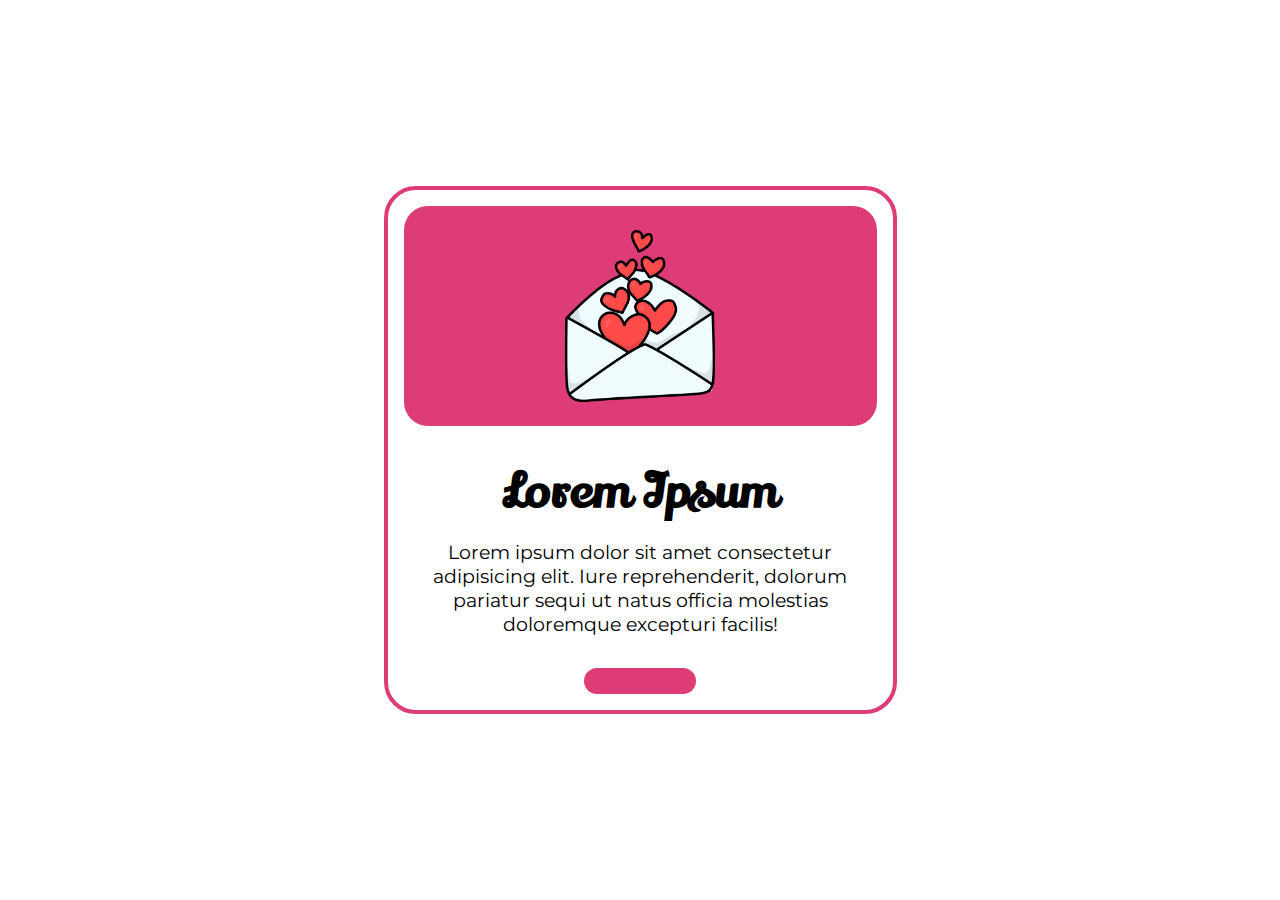
==== index.html @ 19cef732 "Primer commit" ====
<!DOCTYPE html>
<html lang="en">

<head>
    <meta charset="UTF-8">
    <meta name="viewport" content="width=device-width, initial-scale=1.0">
    <link rel="stylesheet" href="css/style.css">


    <link rel="stylesheet" href="https://cdnjs.cloudflare.com/ajax/libs/font-awesome/6.5.2/css/all.min.css" integrity="sha512-SnH5WK+bZxgPHs44uWIX+LLJAJ9/2PkPKZ5QiAj6Ta86w+fsb2TkcmfRyVX3pBnMFcV7oQPJkl9QevSCWr3W6A==" crossorigin="anonymous" referrerpolicy="no-referrer" />

    <title>Holis</title>
</head>

<body>

    <section class="contenedor">

        <div class="subcont">
            <div class="arriba">

                <img src="img/pngwing.com (1).png" alt="">

            </div>

            <div class="abajo">

                <h1 class="titulo">
                    Lorem Ipsum
                </h1>

                <p class="texto">
                    Lorem ipsum dolor sit amet consectetur adipisicing elit. Iure reprehenderit, dolorum pariatur sequi
                    ut natus officia molestias doloremque excepturi facilis!
                </p>

            </div>

            <div class="boton">

                <a href="cart.html">
                    <i class="fa-solid fa-circle-chevron-right"></i>
                </a>

            </div>
        </div>

    </section>


</body>

</html>
---- css/style.css ----
@import url('https://fonts.googleapis.com/css2?family=Lily+Script+One&display=swap');
@import url('https://fonts.googleapis.com/css2?family=Lily+Script+One&family=Montserrat:ital,wght@0,100..900;1,100..900&display=swap');

* {
    margin: 0;
    padding: 0;
    box-sizing: border-box;
    /* font-family: "Lily Script One", system-ui; */
}

:root {
    --color-rosa: #DD3C77;
    --color-negro: #000000;
    --tamanio-texto: 1.1rem;
    --bordes: 2rem;
    --letra-lily: "Lily Script One", system-ui;
    --letra-mont: "Montserrat", sans-serif;
    --bordes-btn: .9rem;
    --color-blanco: #ffffff;
}

.contenedor {
    width: 100%;
    max-width: 570px;
    min-height: 100vh;
    display: flex;
    justify-content: center;
    align-items: center;
    margin: 0 auto;
}

.subcont {
    border: 4px solid var(--color-rosa);
    overflow: hidden;
    width: 90%;
    margin: 0 auto;
    border-radius: var(--bordes);
    padding: 1rem;
}

.arriba {
    background: var(--color-rosa);
    display: flex;
    justify-content: center;
    align-items: center;
    padding: 1.5rem;
    border-radius: 1.5rem;
}

.arriba img {
    width: 35vw;
    max-width: 150px;
}

.abajo {
    margin: 2rem 0;
    text-align: center;
}
.titulo, .titulo_cart {
    font-size: 3rem;
    font-family: var(--letra-lily);
    margin-bottom: 1rem;
    color: var(--color-negro);
    text-align: center;
}
.texto, .texto_cart {
    font-size: 1.2rem;
    color: var(--color-negro);
    font-family: var(--letra-mont);
    text-align: center;
}

.boton {
  display: flex;
  justify-content: center;
  align-items: center;
}

a {
    text-decoration: none;
    display: block;
    padding: .8rem 3.5rem;
    border-radius: var(--bordes-btn);
    color: var(--color-negro);
    background: var(--color-rosa);
}
a i {
    font-size: 2.7rem;
    color: var(--color-blanco);
}



/* SECCIÓN CARTA */

.flork {
    width: 28vw;
    max-width: 100px;
    position: fixed;
    bottom: 0;
    left: 0;
}

.btn {
    margin-top: 2rem;
}
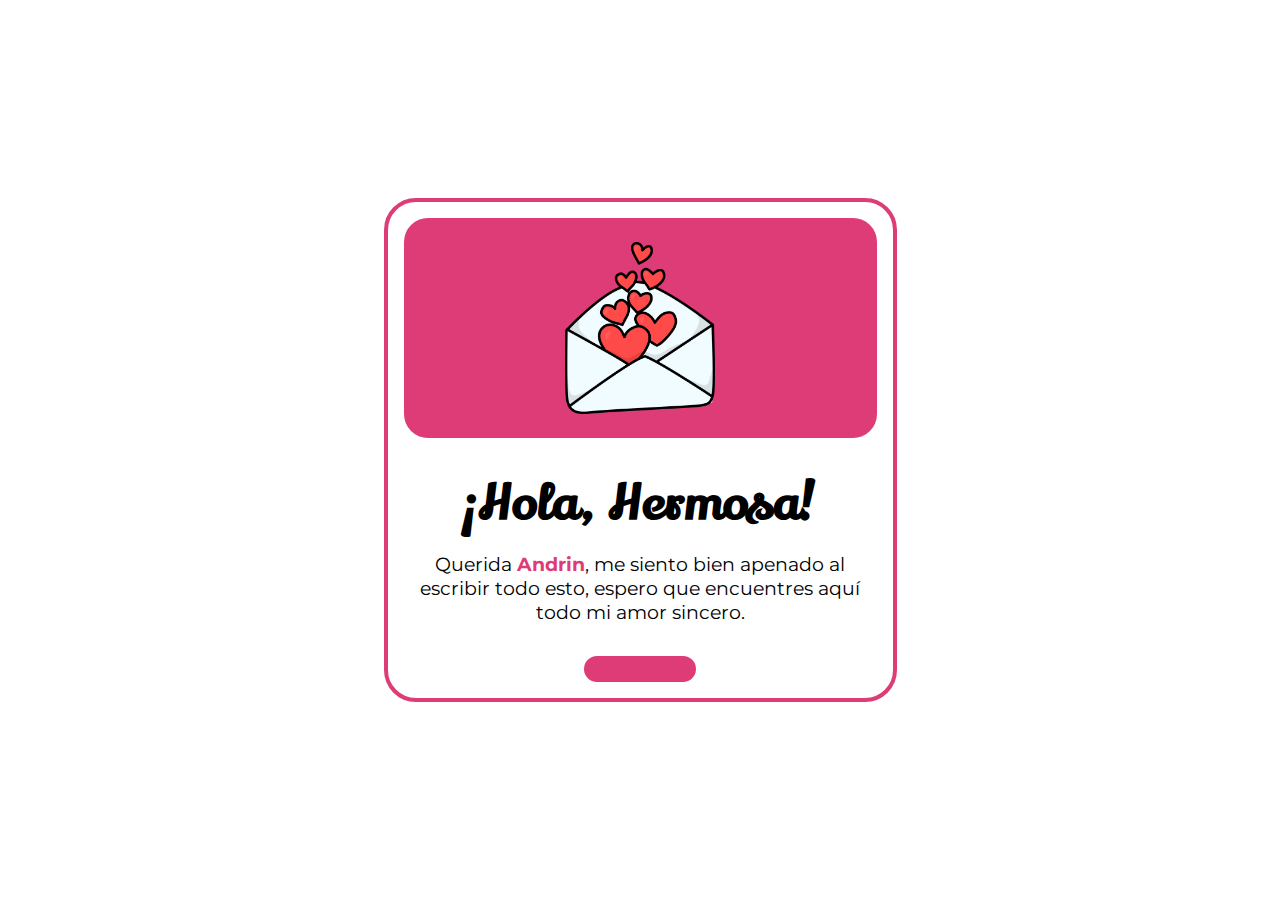
==== commit c92c873c: "Completado al 100%" ====
--- a/index.html
+++ b/index.html
@@ -4,12 +4,13 @@
 <head>
     <meta charset="UTF-8">
     <meta name="viewport" content="width=device-width, initial-scale=1.0">
-    <link rel="stylesheet" href="css/style.css">
+    <link rel="stylesheet" href="assets/css/style.css">
 
+    <link rel="shortcut icon" href="assets/img/corazon.png" type="image/x-icon">
 
     <link rel="stylesheet" href="https://cdnjs.cloudflare.com/ajax/libs/font-awesome/6.5.2/css/all.min.css" integrity="sha512-SnH5WK+bZxgPHs44uWIX+LLJAJ9/2PkPKZ5QiAj6Ta86w+fsb2TkcmfRyVX3pBnMFcV7oQPJkl9QevSCWr3W6A==" crossorigin="anonymous" referrerpolicy="no-referrer" />
 
-    <title>Holis</title>
+    <title>Momento de pasar pena</title>
 </head>
 
 <body>
@@ -19,19 +20,18 @@
         <div class="subcont">
             <div class="arriba">
 
-                <img src="img/pngwing.com (1).png" alt="">
+                <img src="assets/img/pngwing.com (1).png" alt="">
 
             </div>
 
             <div class="abajo">
 
                 <h1 class="titulo">
-                    Lorem Ipsum
+                    ¡Hola, Hermosa!
                 </h1>
 
                 <p class="texto">
-                    Lorem ipsum dolor sit amet consectetur adipisicing elit. Iure reprehenderit, dolorum pariatur sequi
-                    ut natus officia molestias doloremque excepturi facilis!
+                    Querida <span>Andrin</span>, me siento bien apenado al escribir todo esto, espero que encuentres aquí todo mi amor sincero.
                 </p>
 
             </div>
@@ -48,6 +48,7 @@
     </section>
 
 
+    <script src="assets/js/index.js"></script>
 </body>
 
 </html>--- a/assets/css/style.css
+++ b/assets/css/style.css
@@ -0,0 +1,168 @@
+@import url('https://fonts.googleapis.com/css2?family=Lily+Script+One&display=swap');
+@import url('https://fonts.googleapis.com/css2?family=Lily+Script+One&family=Montserrat:ital,wght@0,100..900;1,100..900&display=swap');
+
+* {
+    margin: 0;
+    padding: 0;
+    box-sizing: border-box;
+    /* font-family: "Lily Script One", system-ui; */
+}
+
+:root {
+    --color-rosa: #DD3C77;
+    --color-negro: #000000;
+    --tamanio-texto: 1.1rem;
+    --bordes: 2rem;
+    --letra-lily: "Lily Script One", system-ui;
+    --letra-mont: "Montserrat", sans-serif;
+    --bordes-btn: .9rem;
+    --color-blanco: #ffffff;
+}
+
+.contenedor {
+    width: 100%;
+    max-width: 570px;
+    min-height: 100vh;
+    display: flex;
+    justify-content: center;
+    align-items: center;
+    margin: 0 auto;
+}
+
+.subcont {
+    border: 4px solid var(--color-rosa);
+    overflow: hidden;
+    width: 90%;
+    margin: 0 auto;
+    border-radius: var(--bordes);
+    padding: 1rem;
+}
+
+.arriba {
+    background: var(--color-rosa);
+    display: flex;
+    justify-content: center;
+    align-items: center;
+    padding: 1.5rem;
+    border-radius: 1.5rem;
+}
+
+.arriba img {
+    width: 35vw;
+    max-width: 150px;
+}
+
+.abajo {
+    margin: 2rem 0;
+    text-align: center;
+}
+.titulo, .titulo_cart {
+    font-size: 3rem;
+    font-family: var(--letra-lily);
+    margin-bottom: 1rem;
+    color: var(--color-negro);
+    text-align: center;
+}
+.texto, .texto_cart {
+    font-size: 1.2rem;
+    color: var(--color-negro);
+    font-family: var(--letra-mont);
+    text-align: center;
+}
+
+.boton {
+  display: flex;
+  justify-content: center;
+  align-items: center;
+}
+
+a {
+    text-decoration: none;
+    display: block;
+    padding: .8rem 3.5rem;
+    border-radius: var(--bordes-btn);
+    color: var(--color-negro);
+    background: var(--color-rosa);
+}
+a i {
+    font-size: 2.7rem;
+    color: var(--color-blanco);
+}
+
+
+
+/* SECCIÓN CARTA */
+
+.flork {
+    width: 28vw;
+    max-width: 100px;
+    position: fixed;
+    bottom: 0;
+    left: 0;
+}
+
+.btn {
+    margin-top: 2rem;
+}
+
+
+
+/* SECCIÓN PETICIÓN */
+.arriba_img {
+    height: 300px;
+}
+
+.quier {
+    margin-top: 2rem;
+    font-size: 3rem;
+    line-height: -100px;
+    text-align: center;
+    font-family: 'Montserrat', sans-serif;
+    color: var(--color-rosa);
+}
+
+
+
+.arriba_img video {
+    width: 100%;
+    height: 100%;
+    object-fit: cover;
+    border-radius: 1.5rem;
+}
+
+
+
+.abajo_btn {
+    margin-top: 3rem;
+    display: flex;
+    justify-content: center;
+    align-items: center;
+    gap: 1.5rem;
+}
+
+.abajo_btn button {
+    padding: 1rem 2.3rem;
+    border: 0;
+    background: var(--color-rosa);
+    color: var(--color-blanco);
+    font-size: 1.3rem;
+    border-radius: var(--bordes-btn);
+}
+
+
+#btnNo {
+    z-index: 999 !important;
+}
+
+span {
+    color: var(--color-rosa);
+    font-weight: bold;
+}
+
+
+.love {
+    font-size: 3.5rem;
+    text-align: center;
+    font-family: var(--letra-lily);
+    letter-spacing: 2px;
+}